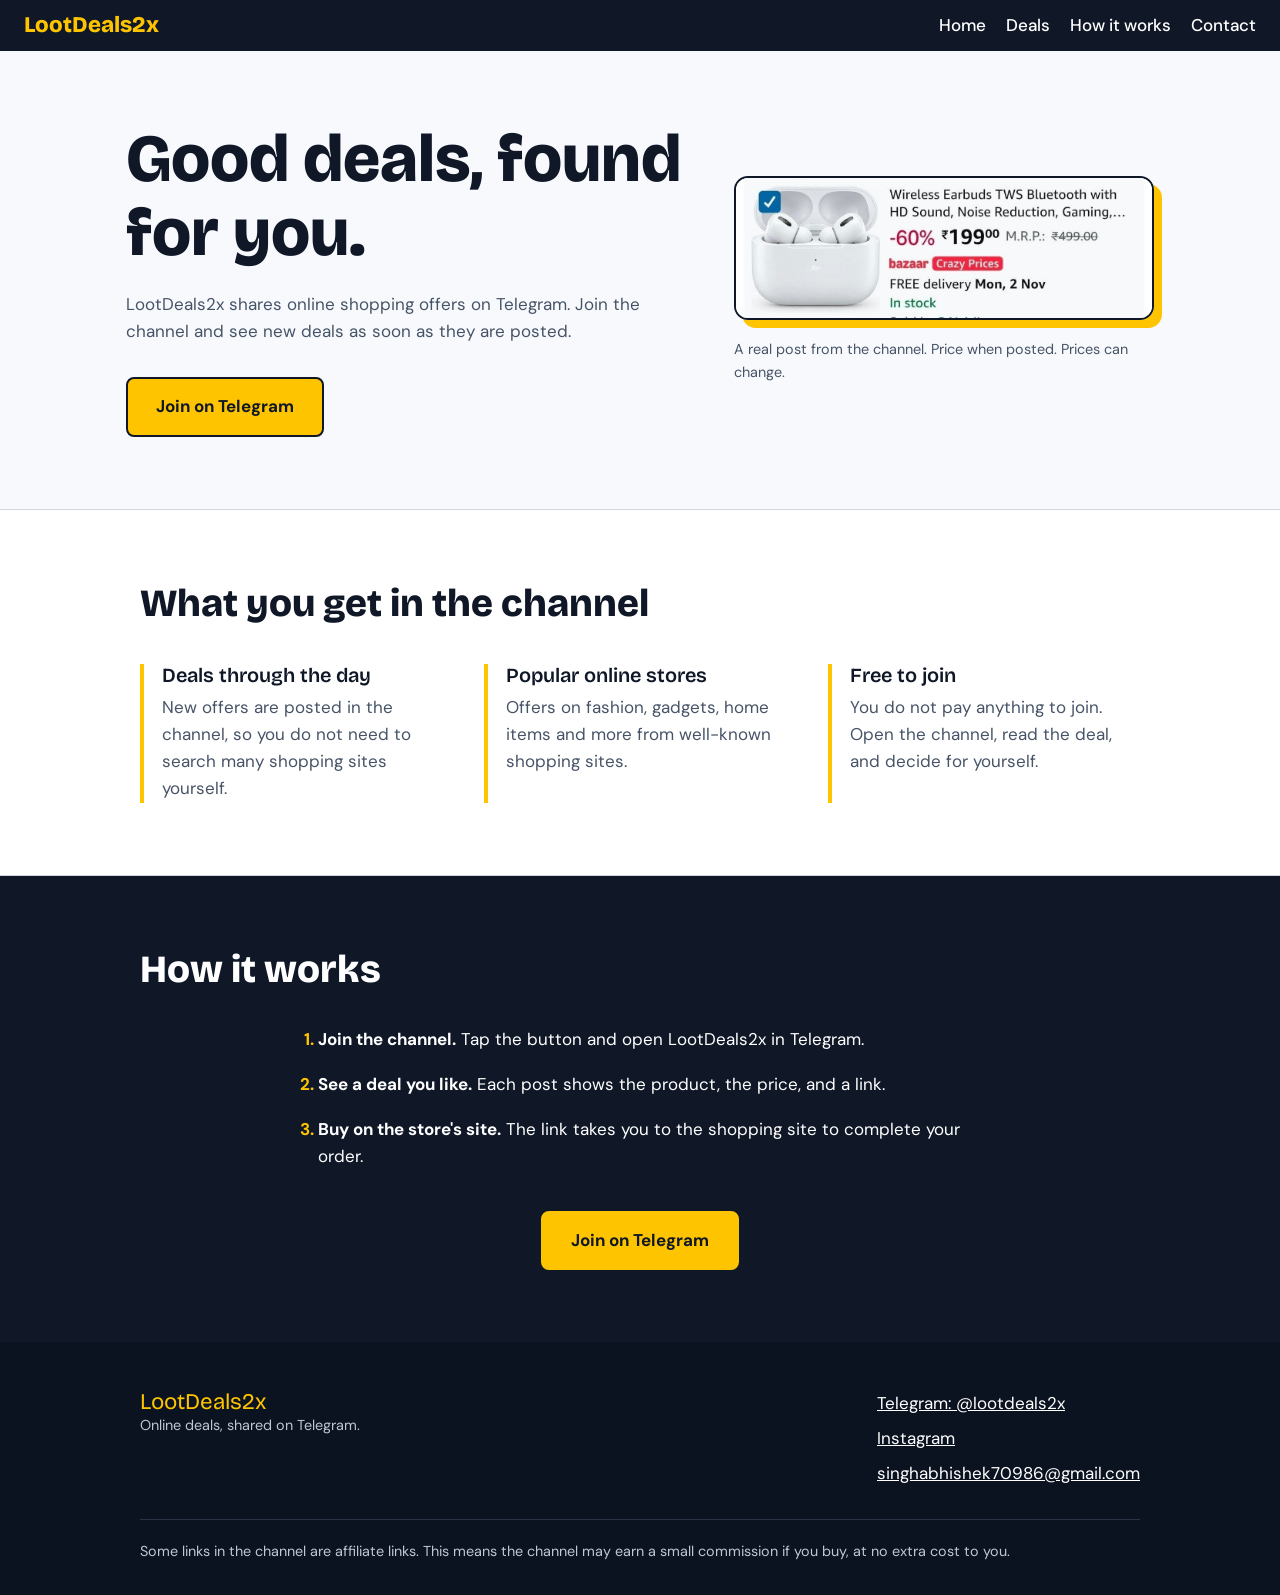
==== WebDev-L1-LandingPage/index.html @ 30269b60 "Add files via upload" ====
<!DOCTYPE html>
<html lang="en">
<head>
  <meta charset="UTF-8">
  <meta name="viewport" content="width=device-width, initial-scale=1">
  <title>LootDeals2x - Daily online deals on Telegram</title>
  <meta name="description" content="Join LootDeals2x on Telegram to see online shopping deals as they are posted.">
  <link rel="preconnect" href="https://fonts.googleapis.com">
  <link rel="preconnect" href="https://fonts.gstatic.com" crossorigin>
  <link href="https://fonts.googleapis.com/css2?family=Bricolage+Grotesque:wght@600;800&family=DM+Sans:wght@400;500;700&display=swap" rel="stylesheet">
  <link rel="stylesheet" href="style.css">
</head>
<body>

  <!-- Sticky navigation bar (4 links) -->
  <header class="nav">
    <a class="brand" href="#home">LootDeals2x</a>
    <nav>
      <ul class="nav-links">
        <li><a href="#home">Home</a></li>
        <li><a href="#deals">Deals</a></li>
        <li><a href="#how">How it works</a></li>
        <li><a href="#contact">Contact</a></li>
      </ul>
    </nav>
  </header>

  <main>
    <!-- Hero section -->
    <section class="hero" id="home">
      <div class="hero-text">
        <h1>Good deals, found for you.</h1>
        <p class="sub">LootDeals2x shares online shopping offers on Telegram. Join the channel and see new deals as soon as they are posted.</p>
        <a class="btn" href="https://t.me/lootdeals2x" target="_blank" rel="noopener">Join on Telegram</a>
      </div>

      <!-- Real post from the channel -->
      <figure class="deal-shot">
        <img src="deal-post.jpeg" width="1080" height="363" alt="Telegram post showing wireless earbuds at 60% off for Rs. 199, with the original price Rs. 499.">
        <figcaption>A real post from the channel. Price when posted. Prices can change.</figcaption>
      </figure>
    </section>

    <!-- Section 1: What you get -->
    <section class="section light" id="deals">
      <h2>What you get in the channel</h2>
      <ul class="features">
        <li>
          <h3>Deals through the day</h3>
          <p>New offers are posted in the channel, so you do not need to search many shopping sites yourself.</p>
        </li>
        <li>
          <h3>Popular online stores</h3>
          <p>Offers on fashion, gadgets, home items and more from well-known shopping sites.</p>
        </li>
        <li>
          <h3>Free to join</h3>
          <p>You do not pay anything to join. Open the channel, read the deal, and decide for yourself.</p>
        </li>
      </ul>
    </section>

    <!-- Section 2: How it works -->
    <section class="section dark" id="how">
      <h2>How it works</h2>
      <ol class="steps">
        <li><strong>Join the channel.</strong> Tap the button and open LootDeals2x in Telegram.</li>
        <li><strong>See a deal you like.</strong> Each post shows the product, the price, and a link.</li>
        <li><strong>Buy on the store's site.</strong> The link takes you to the shopping site to complete your order.</li>
      </ol>
      <a class="btn btn-light" href="https://t.me/lootdeals2x" target="_blank" rel="noopener">Join on Telegram</a>
    </section>
  </main>

  <!-- Footer with placeholder contact/social links -->
  <footer class="footer" id="contact">
    <div class="footer-grid">
      <div>
        <p class="footer-brand">LootDeals2x</p>
        <p class="footer-small">Online deals, shared on Telegram.</p>
      </div>
      <ul class="footer-links">
        <li><a href="https://t.me/lootdeals2x" target="_blank" rel="noopener">Telegram: @lootdeals2x</a></li>
        <li><a href="#">Instagram</a></li>
        <li><a href="mailto:singhabhishek70986@gmail.com">singhabhishek70986@gmail.com</a></li>
      </ul>
    </div>
    <p class="footer-small disclosure">Some links in the channel are affiliate links. This means the channel may earn a small commission if you buy, at no extra cost to you.</p>
  </footer>

</body>
</html>
---- WebDev-L1-LandingPage/style.css ----
/* ---------- Base ---------- */
:root {
  --ink: #101828;
  --paper: #f7f9fc;
  --yellow: #ffc400;
  --green: #0e7c4a;
  --red: #c62828;
  --muted: #475467;
  --line: #d0d5dd;
}

*, *::before, *::after { box-sizing: border-box; }

html { scroll-behavior: smooth; scroll-padding-top: 72px; }

body {
  margin: 0;
  font-family: "DM Sans", Arial, sans-serif;
  font-size: 1.0625rem;      /* body text */
  line-height: 1.6;
  color: var(--ink);
  background: var(--paper);
}

h1, h2, h3, .brand, .footer-brand {
  font-family: "Bricolage Grotesque", "Arial Black", sans-serif;
  line-height: 1.1;
  margin: 0;
}

h1 { font-size: clamp(2.4rem, 7vw, 4.2rem); font-weight: 800; }   /* heading size */
h2 { font-size: clamp(1.7rem, 4vw, 2.4rem); font-weight: 800; }
h3 { font-size: 1.25rem; font-weight: 600; }

p { margin: 0; }
ul, ol { margin: 0; padding: 0; }
a:focus-visible, .btn:focus-visible { outline: 3px solid var(--ink); outline-offset: 3px; }

/* ---------- Navigation (sticky) ---------- */
.nav {
  position: sticky;
  top: 0;
  z-index: 10;
  display: flex;
  flex-wrap: wrap;
  align-items: center;
  justify-content: space-between;
  gap: 8px 24px;
  padding: 12px 24px;
  background: var(--ink);
}
.brand { color: var(--yellow); font-size: 1.4rem; font-weight: 800; text-decoration: none; }
.nav-links { display: flex; flex-wrap: wrap; gap: 4px 20px; list-style: none; }
.nav-links a { color: #fff; text-decoration: none; font-weight: 500; }
.nav-links a:hover { color: var(--yellow); }

/* ---------- Buttons ---------- */
.btn {
  display: inline-block;
  padding: 14px 28px;
  background: var(--yellow);
  color: var(--ink);
  font-weight: 700;
  text-decoration: none;
  border-radius: 8px;
  border: 2px solid var(--ink);
  transition: background 0.2s;
}
.btn:hover { background: #ffd84d; }
.btn-light { border-color: var(--yellow); }

/* ---------- Hero ---------- */
.hero {
  display: flex;
  flex-wrap: wrap;
  align-items: center;
  justify-content: center;
  gap: 48px;
  padding: 72px 24px;
  max-width: 1100px;
  margin: 0 auto;
}
.hero-text { flex: 1 1 340px; max-width: 560px; }
.sub { margin: 20px 0 32px; color: var(--muted); max-width: 46ch; }

/* ---------- Deal screenshot ---------- */
.deal-shot {
  flex: 0 1 420px;
  width: 100%;
  max-width: 420px;
  margin: 0;
}
.deal-shot img {
  display: block;
  width: 100%;
  height: auto;
  border: 2px solid var(--ink);
  border-radius: 14px;
  box-shadow: 8px 8px 0 var(--yellow);
}
.deal-shot figcaption { margin-top: 18px; font-size: 0.9rem; color: var(--muted); }

/* ---------- Sections ---------- */
.section { padding: 72px 24px; }
.section > * { max-width: 1000px; margin-left: auto; margin-right: auto; }
.light { background: #fff; border-top: 1px solid var(--line); border-bottom: 1px solid var(--line); }
.dark { background: var(--ink); color: #fff; }

.features { list-style: none; display: flex; flex-wrap: wrap; gap: 32px; margin-top: 40px; }
.features li { flex: 1 1 240px; padding-left: 18px; border-left: 4px solid var(--yellow); }
.features p { margin-top: 8px; color: var(--muted); }

.steps { margin: 36px auto 40px; padding-left: 28px; max-width: 700px; display: grid; gap: 18px; }
.steps li::marker { color: var(--yellow); font-weight: 700; }
.dark .btn { display: table; }

/* ---------- Footer ---------- */
.footer { background: #0b1220; color: #fff; padding: 48px 24px 32px; }
.footer-grid {
  max-width: 1000px;
  margin: 0 auto;
  display: flex;
  flex-wrap: wrap;
  justify-content: space-between;
  gap: 24px;
}
.footer-brand { font-size: 1.4rem; color: var(--yellow); }
.footer-links { list-style: none; display: grid; gap: 8px; }
.footer-links a { color: #fff; }
.footer-links a:hover { color: var(--yellow); }
.footer-small { font-size: 0.9rem; color: #c0c7d4; }
.disclosure { max-width: 1000px; margin: 32px auto 0; padding-top: 20px; border-top: 1px solid #2a3447; }

/* ---------- Small screens ---------- */
@media (max-width: 480px) {
  .nav { padding: 10px 16px; }
  .hero { padding: 48px 16px; gap: 36px; }
  .section { padding: 48px 16px; }
  .deal-shot img { box-shadow: 5px 5px 0 var(--yellow); }
}
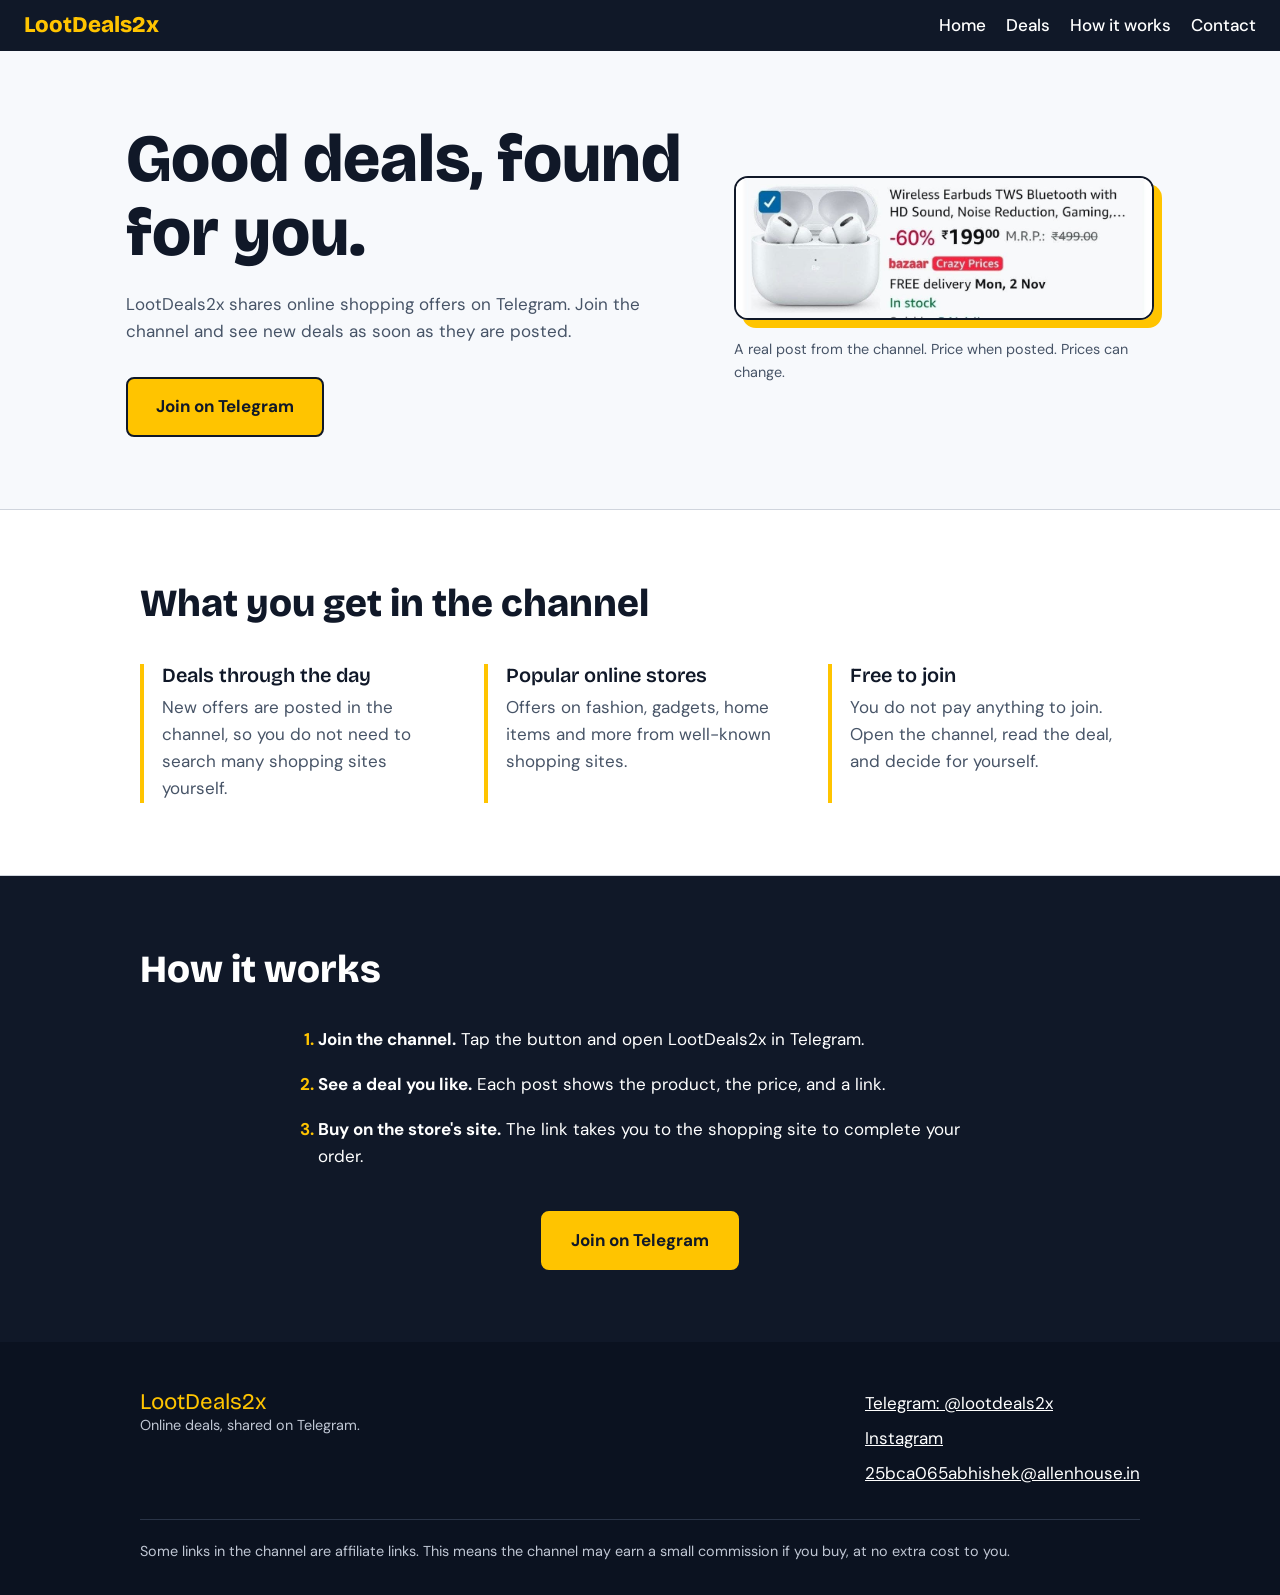
==== commit 42e6a15f: "Update index.html" ====
--- a/WebDev-L1-LandingPage/index.html
+++ b/WebDev-L1-LandingPage/index.html
@@ -72,7 +72,7 @@
     </section>
   </main>
 
-  <!-- Footer with placeholder contact/social links -->
+  <!-- Footer with contact/social links -->
   <footer class="footer" id="contact">
     <div class="footer-grid">
       <div>
@@ -82,7 +82,7 @@
       <ul class="footer-links">
         <li><a href="https://t.me/lootdeals2x" target="_blank" rel="noopener">Telegram: @lootdeals2x</a></li>
         <li><a href="#">Instagram</a></li>
-        <li><a href="mailto:singhabhishek70986@gmail.com">singhabhishek70986@gmail.com</a></li>
+        <li><a href="mailto:25bca065abhishek@allenhouse.in">25bca065abhishek@allenhouse.in</a></li>
       </ul>
     </div>
     <p class="footer-small disclosure">Some links in the channel are affiliate links. This means the channel may earn a small commission if you buy, at no extra cost to you.</p>
